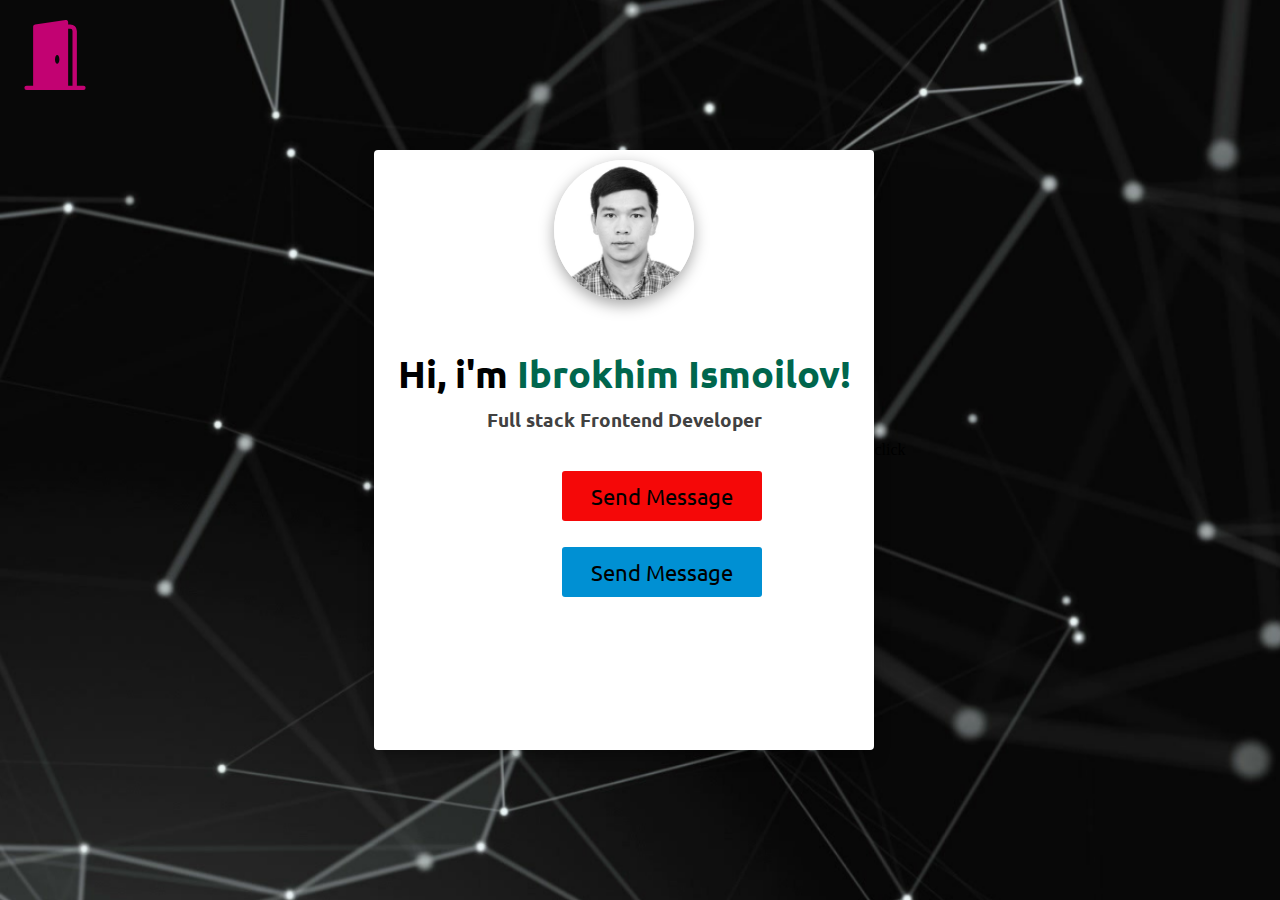
==== hireme/hire.html @ cadf3fd5 "My first portfolio website added" ====
<!DOCTYPE html>
<html lang="en">
<head>
    <meta charset="UTF-8">
    <meta http-equiv="X-UA-Compatible" content="IE=edge">
    <meta name="viewport" content="width=device-width, initial-scale=1.0">
    <title>Hire me</title>
    <link rel="stylesheet" href="./hireme.css">
</head>
<body>
    <div class="container">

        <div class="icon"> <a href="../index.html"><svg xmlns="http://www.w3.org/2000/svg" width="70" height="70" fill="currentColor" class="bi bi-door-open-fill" viewBox="0 0 16 16">
            <path d="M1.5 15a.5.5 0 0 0 0 1h13a.5.5 0 0 0 0-1H13V2.5A1.5 1.5 0 0 0 11.5 1H11V.5a.5.5 0 0 0-.57-.495l-7 1A.5.5 0 0 0 3 1.5V15H1.5zM11 2h.5a.5.5 0 0 1 .5.5V15h-1V2zm-2.5 8c-.276 0-.5-.448-.5-1s.224-1 .5-1 .5.448.5 1-.224 1-.5 1z"/>
          </svg> </a></div>


        <div class="Card">
                
            <div class="Card-img"></div>
                <div class="Card-info">
                        <h1>Hi, i'm <span>Ibrokhim Ismoilov!</span></h1>
                        <h3>Full stack Frontend Developer</h3>
                        <div class="contact">
                            <div class="mail">
                                <div class="mail-img"></div>
                                <button class="btn-1"> <a href="http://ismailovibrokhim98@gmail.com">Send Message</a></button>
                            </div>
                            <div class="telegram">
                                <div class="teleg-img"></div>
                                <button class="btn-2"><a href="https://t.me/IsmailovCoder">Send Message</a> </button>
                            </div>

                           </div>
                </div>
                
                
        </div>
        <a href="../index.html">click</a>
    </div>
</body>
</html>
---- hireme/hireme.css ----
@import url('https://fonts.googleapis.com/css2?family=Poppins:wght@400;500;600;700&family=Ubuntu:wght@400;500;700&display=swap');

*{
    margin: 0;
    padding: 0;
    box-sizing: border-box;
    text-decoration: none;
}

a{
    color: black;
}

body{
    width: 100%;
    height: max-content;
    min-height: 100vh;  
}
.container{
    width: 100%;
    height: max-content;
    min-height: 100vh;
    display: flex;
    align-items: center;
    justify-content: center;
    background-image: url(../images/banner.png);
    background-size: cover;
}

.Card{
    width: 500px;
    height: 600px;
    background-color: rgb(255, 255, 255);
    border-radius: 4px;
    box-shadow: rgba(0, 0, 0, 0.35) 0px 5px 15px;
    display: flex;
    align-items:center;
    justify-content:flex-start;
    flex-direction: column;
    
}

.Card-img{
    width: 140px;
    height: 140px;
    background-image: url(../images/hire.jpg);
    background-size: cover;
    border-radius: 50%;
    margin-top: 10px;
    box-shadow:  rgba(0, 0, 0, 0.35) 0px 5px 15px;;
}

.Card-info{
    display: flex;
    align-items: center;
    justify-content: center;
    flex-direction: column;
    text-align: center;
}

.Card-info h1{
    margin-top: 50px;
    font-family: 'Ubuntu', sans-serif;
    font-size: 38px;
}

.Card-info span{
    color: rgb(0, 102, 77);
}

.Card-info h3{
    font-family: 'Ubuntu', sans-serif;
    margin-top: 10px;
    color: rgb(65, 65, 65);
}

.contact{
    width: max-content;
    height: auto;
    display: flex;
    flex-direction: column;
    margin-top: 25px;
}

.mail{
    display: flex;
    flex-direction: row;
    align-items: center;
}
.mail-img{
    width: 60px;
    height: 60px;
    margin: 8px;
    background-image: url(https://image.flaticon.com/icons/png/512/732/732200.png);
    background-size: cover;
}

.btn-1{
    width: 200px;
    height: 50px;
    border-style:none;
    background-color: rgb(245, 8, 8);
    
    border-radius: 3px;
    font-family: 'Ubuntu', sans-serif;
    font-size: 22px;
    color: rgb(0, 0, 0);
}

.btn-1:hover{
    background-color: rgb(228, 0, 0);
    zoom: 1.1;
    transition: 0.15s;
    font-weight: 20;
    color: white;
    box-shadow: rgb(114, 114, 114) 0px 5px 15px;
}

.telegram{
    display: flex;
    flex-direction: row;
    align-items: center;
}

.teleg-img{
    width: 60px;
    height: 60px;
    margin: 8px;
    background-image: url(https://image.flaticon.com/icons/png/512/906/906377.png);
    background-size: cover;
}

.btn-2{
    width: 200px;
    height: 50px;
    border-style:none;
    background-color: rgb(0, 144, 211);
    border-radius: 3px;
    font-family: 'Ubuntu', sans-serif;
    font-size: 22px;
    color: rgb(0, 0, 0);
}

.btn-2:hover{
    background-color: rgb(1, 104, 145);
    transition: 0.15s;
    font-weight: 20;
    color: white;
    box-shadow: rgb(114, 114, 114) 0px 5px 15px;
    zoom: 1.1;
}

a{
    color: black;
}

.icon{
    position: absolute;
    left: 20px;
    top: 20px;
}

.icon a{
    color: rgb(194, 2, 114);
    
}

.icon a:hover{
    color: rgb(139, 0, 81);
    zoom: 1.1;
}
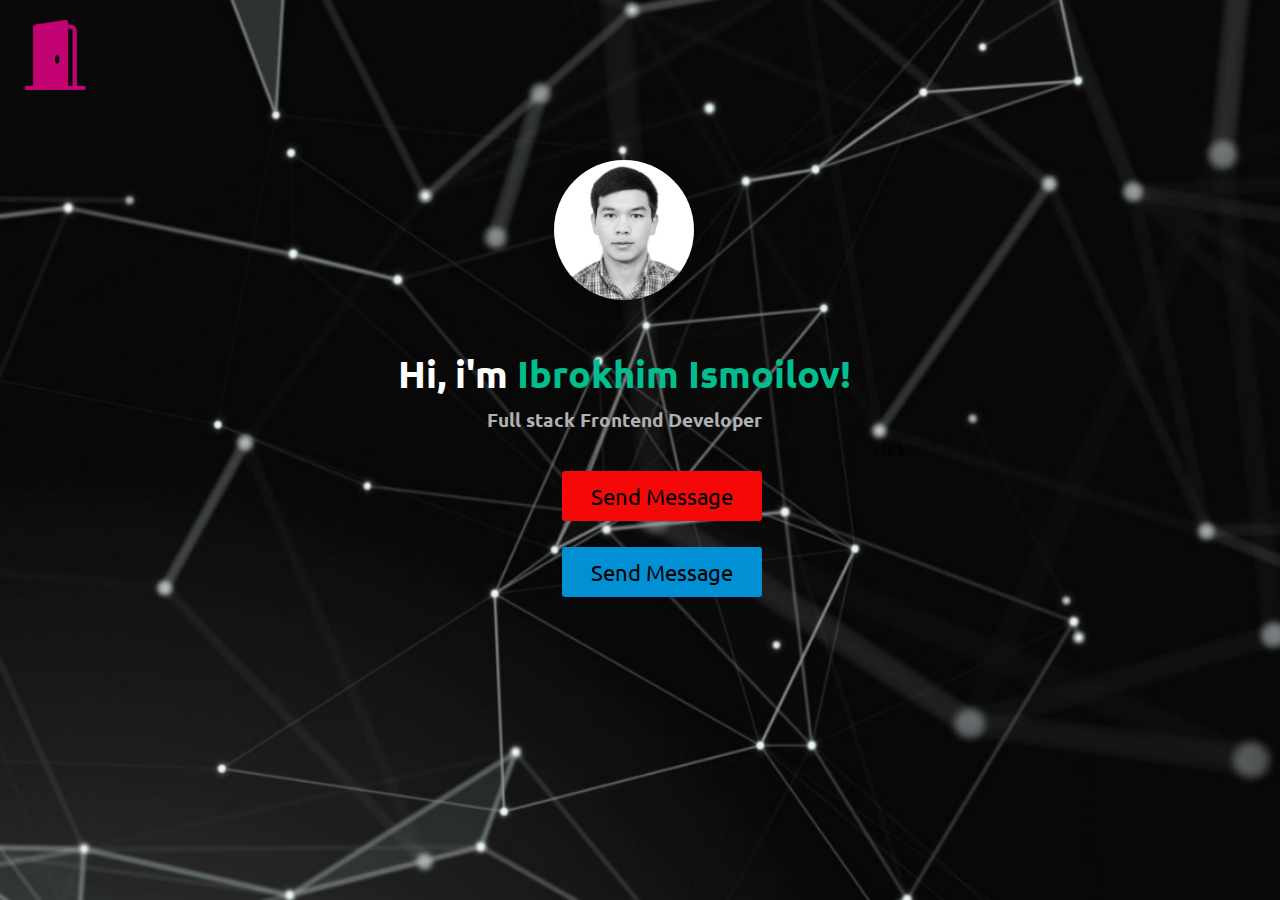
==== commit e1b08a3a: "hire me o'zgardi" ====
--- a/hireme/hire.html
+++ b/hireme/hire.html
@@ -1,5 +1,6 @@
 <!DOCTYPE html>
 <html lang="en">
+
 <head>
     <meta charset="UTF-8">
     <meta http-equiv="X-UA-Compatible" content="IE=edge">
@@ -7,6 +8,7 @@
     <title>Hire me</title>
     <link rel="stylesheet" href="./hireme.css">
 </head>
+
 <body>
     <div class="container">
 
@@ -16,27 +18,28 @@
 
 
         <div class="Card">
-                
+
             <div class="Card-img"></div>
-                <div class="Card-info">
-                        <h1>Hi, i'm <span>Ibrokhim Ismoilov!</span></h1>
-                        <h3>Full stack Frontend Developer</h3>
-                        <div class="contact">
-                            <div class="mail">
-                                <div class="mail-img"></div>
-                                <button class="btn-1"> <a href="http://ismailovibrokhim98@gmail.com">Send Message</a></button>
-                            </div>
-                            <div class="telegram">
-                                <div class="teleg-img"></div>
-                                <button class="btn-2"><a href="https://t.me/IsmailovCoder">Send Message</a> </button>
-                            </div>
+            <div class="Card-info">
+                <h1>Hi, i'm <span>Ibrokhim Ismoilov!</span></h1>
+                <h3>Full stack Frontend Developer</h3>
+                <div class="contact">
+                    <div class="mail">
+                        <div class="mail-img"></div>
+                        <button class="btn-1"> <a href="http://ismailovibrokhim98@gmail.com">Send Message</a></button>
+                    </div>
+                    <div class="telegram">
+                        <div class="teleg-img"></div>
+                        <button class="btn-2"><a href="https://t.me/CoderIS">Send Message</a> </button>
+                    </div>
 
-                           </div>
                 </div>
-                
-                
+            </div>
+
+
         </div>
         <a href="../index.html">click</a>
     </div>
 </body>
+
 </html>--- a/hireme/hireme.css
+++ b/hireme/hireme.css
@@ -1,22 +1,22 @@
 @import url('https://fonts.googleapis.com/css2?family=Poppins:wght@400;500;600;700&family=Ubuntu:wght@400;500;700&display=swap');
-
-*{
+* {
     margin: 0;
     padding: 0;
     box-sizing: border-box;
     text-decoration: none;
 }
 
-a{
+a {
     color: black;
 }
 
-body{
+body {
     width: 100%;
     height: max-content;
-    min-height: 100vh;  
+    min-height: 100vh;
 }
-.container{
+
+.container {
     width: 100%;
     height: max-content;
     min-height: 100vh;
@@ -27,30 +27,30 @@
     background-size: cover;
 }
 
-.Card{
+.Card {
     width: 500px;
     height: 600px;
-    background-color: rgb(255, 255, 255);
+    /* background-color: rgb(255, 255, 255); */
     border-radius: 4px;
-    box-shadow: rgba(0, 0, 0, 0.35) 0px 5px 15px;
+    /* box-shadow: rgba(0, 0, 0, 0.35) 0px 5px 15px; */
     display: flex;
-    align-items:center;
-    justify-content:flex-start;
+    align-items: center;
+    justify-content: flex-start;
     flex-direction: column;
-    
 }
 
-.Card-img{
+.Card-img {
     width: 140px;
     height: 140px;
     background-image: url(../images/hire.jpg);
     background-size: cover;
     border-radius: 50%;
     margin-top: 10px;
-    box-shadow:  rgba(0, 0, 0, 0.35) 0px 5px 15px;;
+    box-shadow: rgba(0, 0, 0, 0.35) 0px 5px 15px;
+    ;
 }
 
-.Card-info{
+.Card-info {
     display: flex;
     align-items: center;
     justify-content: center;
@@ -58,23 +58,24 @@
     text-align: center;
 }
 
-.Card-info h1{
+.Card-info h1 {
     margin-top: 50px;
     font-family: 'Ubuntu', sans-serif;
     font-size: 38px;
+    color: white;
 }
 
-.Card-info span{
-    color: rgb(0, 102, 77);
+.Card-info span {
+    color: rgb(2, 190, 143);
 }
 
-.Card-info h3{
+.Card-info h3 {
     font-family: 'Ubuntu', sans-serif;
     margin-top: 10px;
-    color: rgb(65, 65, 65);
+    color: rgb(177, 176, 176);
 }
 
-.contact{
+.contact {
     width: max-content;
     height: auto;
     display: flex;
@@ -82,12 +83,13 @@
     margin-top: 25px;
 }
 
-.mail{
+.mail {
     display: flex;
     flex-direction: row;
     align-items: center;
 }
-.mail-img{
+
+.mail-img {
     width: 60px;
     height: 60px;
     margin: 8px;
@@ -95,19 +97,18 @@
     background-size: cover;
 }
 
-.btn-1{
+.btn-1 {
     width: 200px;
     height: 50px;
-    border-style:none;
+    border-style: none;
     background-color: rgb(245, 8, 8);
-    
     border-radius: 3px;
     font-family: 'Ubuntu', sans-serif;
     font-size: 22px;
     color: rgb(0, 0, 0);
 }
 
-.btn-1:hover{
+.btn-1:hover {
     background-color: rgb(228, 0, 0);
     zoom: 1.1;
     transition: 0.15s;
@@ -116,13 +117,13 @@
     box-shadow: rgb(114, 114, 114) 0px 5px 15px;
 }
 
-.telegram{
+.telegram {
     display: flex;
     flex-direction: row;
     align-items: center;
 }
 
-.teleg-img{
+.teleg-img {
     width: 60px;
     height: 60px;
     margin: 8px;
@@ -130,10 +131,10 @@
     background-size: cover;
 }
 
-.btn-2{
+.btn-2 {
     width: 200px;
     height: 50px;
-    border-style:none;
+    border-style: none;
     background-color: rgb(0, 144, 211);
     border-radius: 3px;
     font-family: 'Ubuntu', sans-serif;
@@ -141,7 +142,7 @@
     color: rgb(0, 0, 0);
 }
 
-.btn-2:hover{
+.btn-2:hover {
     background-color: rgb(1, 104, 145);
     transition: 0.15s;
     font-weight: 20;
@@ -150,22 +151,21 @@
     zoom: 1.1;
 }
 
-a{
+a {
     color: black;
 }
 
-.icon{
+.icon {
     position: absolute;
     left: 20px;
     top: 20px;
 }
 
-.icon a{
+.icon a {
     color: rgb(194, 2, 114);
-    
 }
 
-.icon a:hover{
+.icon a:hover {
     color: rgb(139, 0, 81);
     zoom: 1.1;
 }